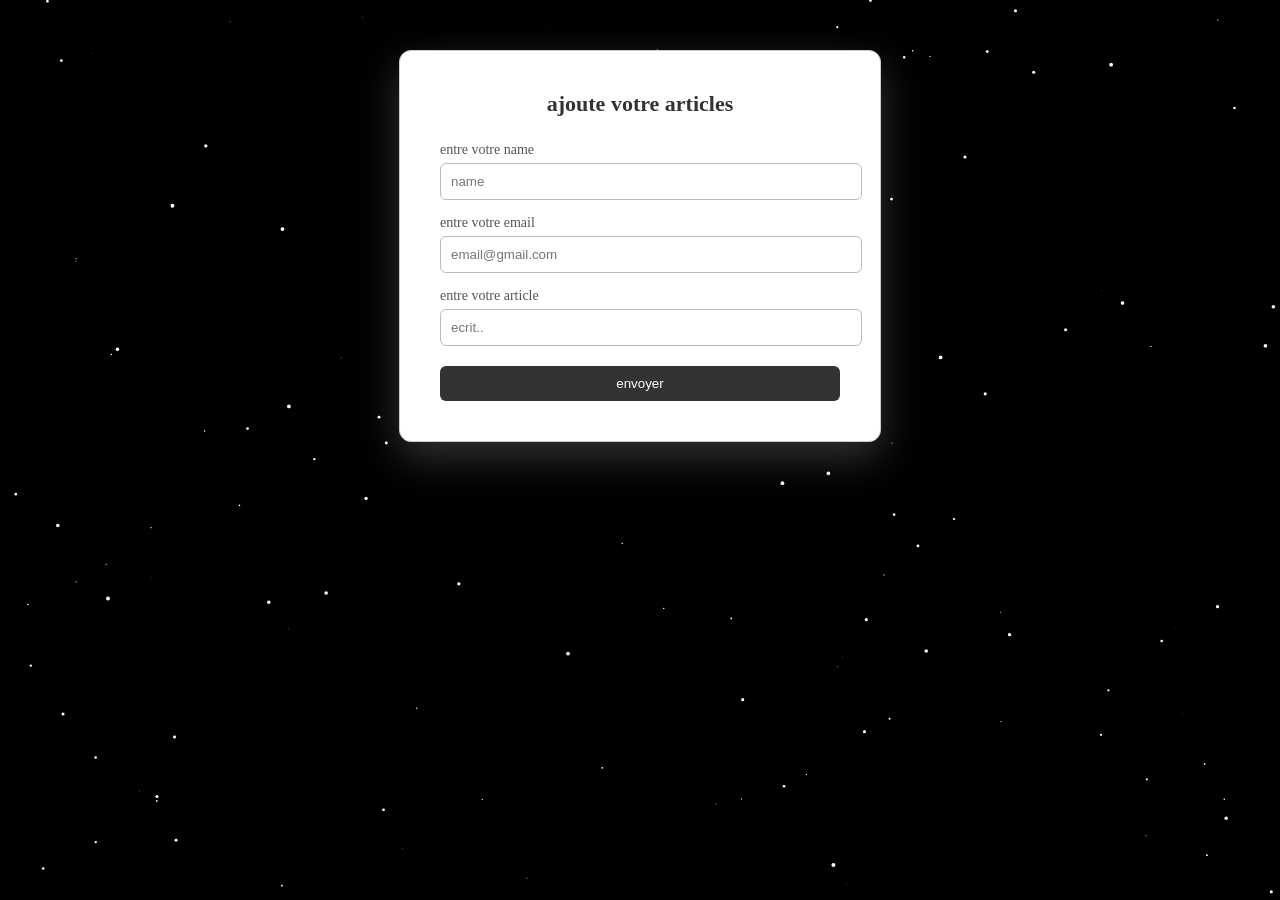
==== PROTOTYPE/index.html @ dfa7abae "Add files via upload" ====
<!DOCTYPE html>
<html lang="en">
<head>
    <meta charset="UTF-8">
    <meta name="viewport" content="width=device-width, initial-scale=1.0">
    <title>des articles</title>
    <link rel="stylesheet" href="style.css">
</head>
<body>
     <canvas id="stars"></canvas>
    <form action="article.php" method="POST">
        <h1>ajoute votre articles</h1>
    <label for="name">entre votre name</label>
    <input type="text" id="name" name="name"  placeholder="name" required>
    <label for="email">entre votre email</label>
    <input type="email" id="email" name="email" placeholder="email@gmail.com" required>
    <label for="article">entre votre article</label>
    <input type="text" id="article" name="article" placeholder="ecrit.." required>
    <button type="submit">envoyer</button>
    </form>
    <script src="scripte.js"></script>
</body>
</html>
---- PROTOTYPE/style.css ----
*{
    margin: 0;
    padding:0;
}
body{
    background: black;
}
/* STARS */
#stars {
    position: fixed;
    top: 0;
    left: 0;
    z-index: -1;
     width: 100vw;      
    height: 100vh; 
}
/* Form container */
form {
    position: relative;
    z-index: 2;
    background: white;
    padding: 40px;
    width: 400px;
    border-radius: 12px;
    border: 1px solid #ccc;
    box-shadow: 0 15px 40px rgba(255, 255, 255, 0.2);
    margin: 50px auto;
}

/* Title */
form h1 {
    text-align: center;
    margin-bottom: 25px;
    color: #333;
    font-size: 22px;
}

/* Labels */
form label {
    display: block;
    margin-top: 15px;
    margin-bottom: 5px;
    color: #555;
    font-size: 14px;
}

/* Inputs */
form input {
    width: 100%;
    padding: 10px;
    border: 1px solid #bbb;
    border-radius: 6px;
    outline: none;
    transition: 0.3s;
}

/* Focus effect */
form input:focus {
    border-color: gray;
    box-shadow: 0 0 8px rgba(150,150,150,0.5);
}

/* Button */
form button {
    margin-top: 20px;
    width: 100%;
    padding: 10px;
    border: none;
    border-radius: 6px;
    background: #333;
    color: white;
    cursor: pointer;
    transition: 0.3s;
}

/* Hover button */
form button:hover {
    background: gray;
}
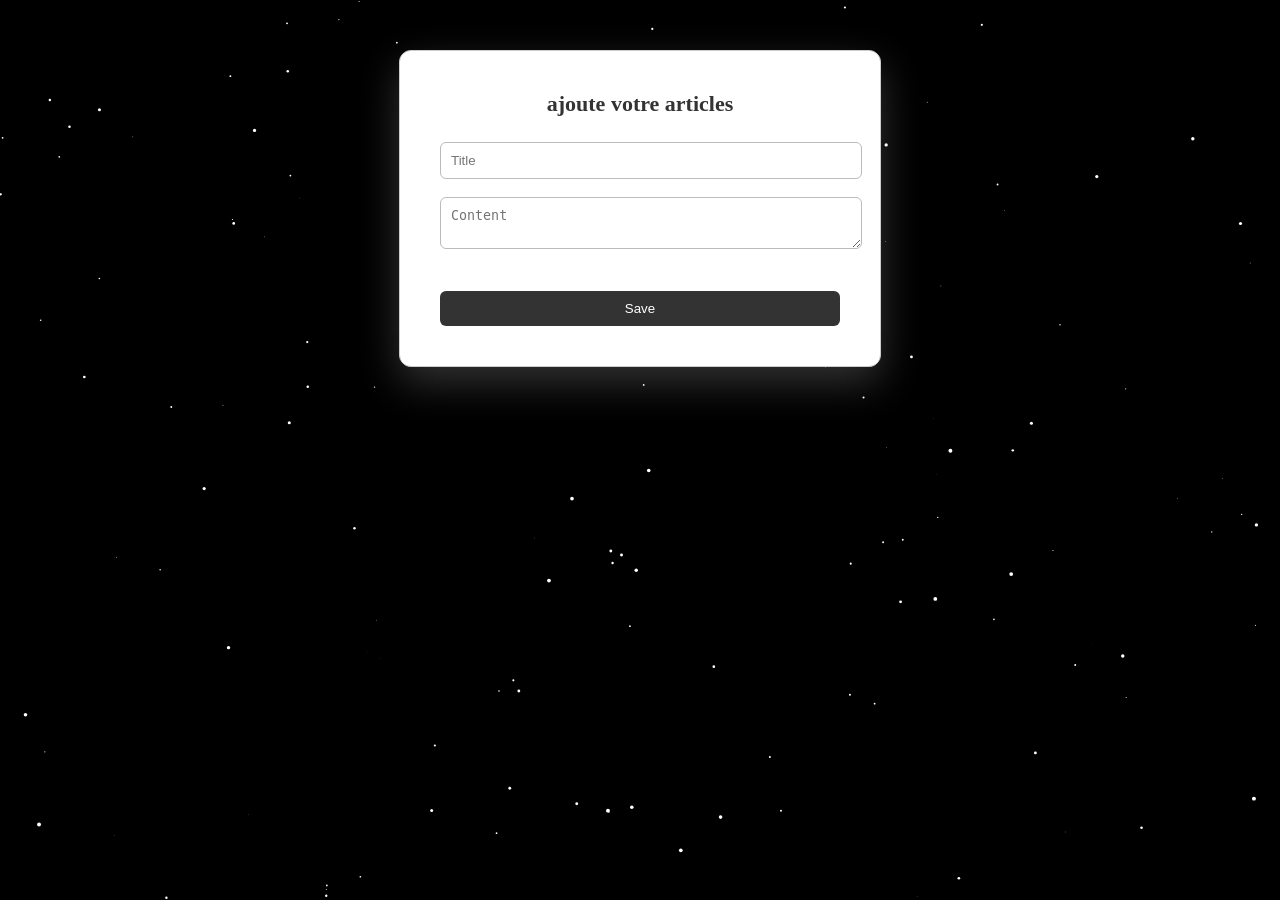
==== commit 86f2d5a3: "Add files via upload" ====
--- a/PROTOTYPE/index.html
+++ b/PROTOTYPE/index.html
@@ -8,15 +8,11 @@
 </head>
 <body>
      <canvas id="stars"></canvas>
-    <form action="article.php" method="POST">
+    <form action="create.php" method="POST">
         <h1>ajoute votre articles</h1>
-    <label for="name">entre votre name</label>
-    <input type="text" id="name" name="name"  placeholder="name" required>
-    <label for="email">entre votre email</label>
-    <input type="email" id="email" name="email" placeholder="email@gmail.com" required>
-    <label for="article">entre votre article</label>
-    <input type="text" id="article" name="article" placeholder="ecrit.." required>
-    <button type="submit">envoyer</button>
+    <input type="text" id="new" name="title" placeholder="Title" required><br><br>
+    <textarea name="content" id="new" placeholder="Content" required></textarea><br><br>
+    <button type="submit">Save</button>
     </form>
     <script src="scripte.js"></script>
 </body>
--- a/PROTOTYPE/style.css
+++ b/PROTOTYPE/style.css
@@ -45,7 +45,7 @@
 }
 
 /* Inputs */
-form input {
+form #new {
     width: 100%;
     padding: 10px;
     border: 1px solid #bbb;
@@ -55,7 +55,7 @@
 }
 
 /* Focus effect */
-form input:focus {
+form #new:focus {
     border-color: gray;
     box-shadow: 0 0 8px rgba(150,150,150,0.5);
 }
